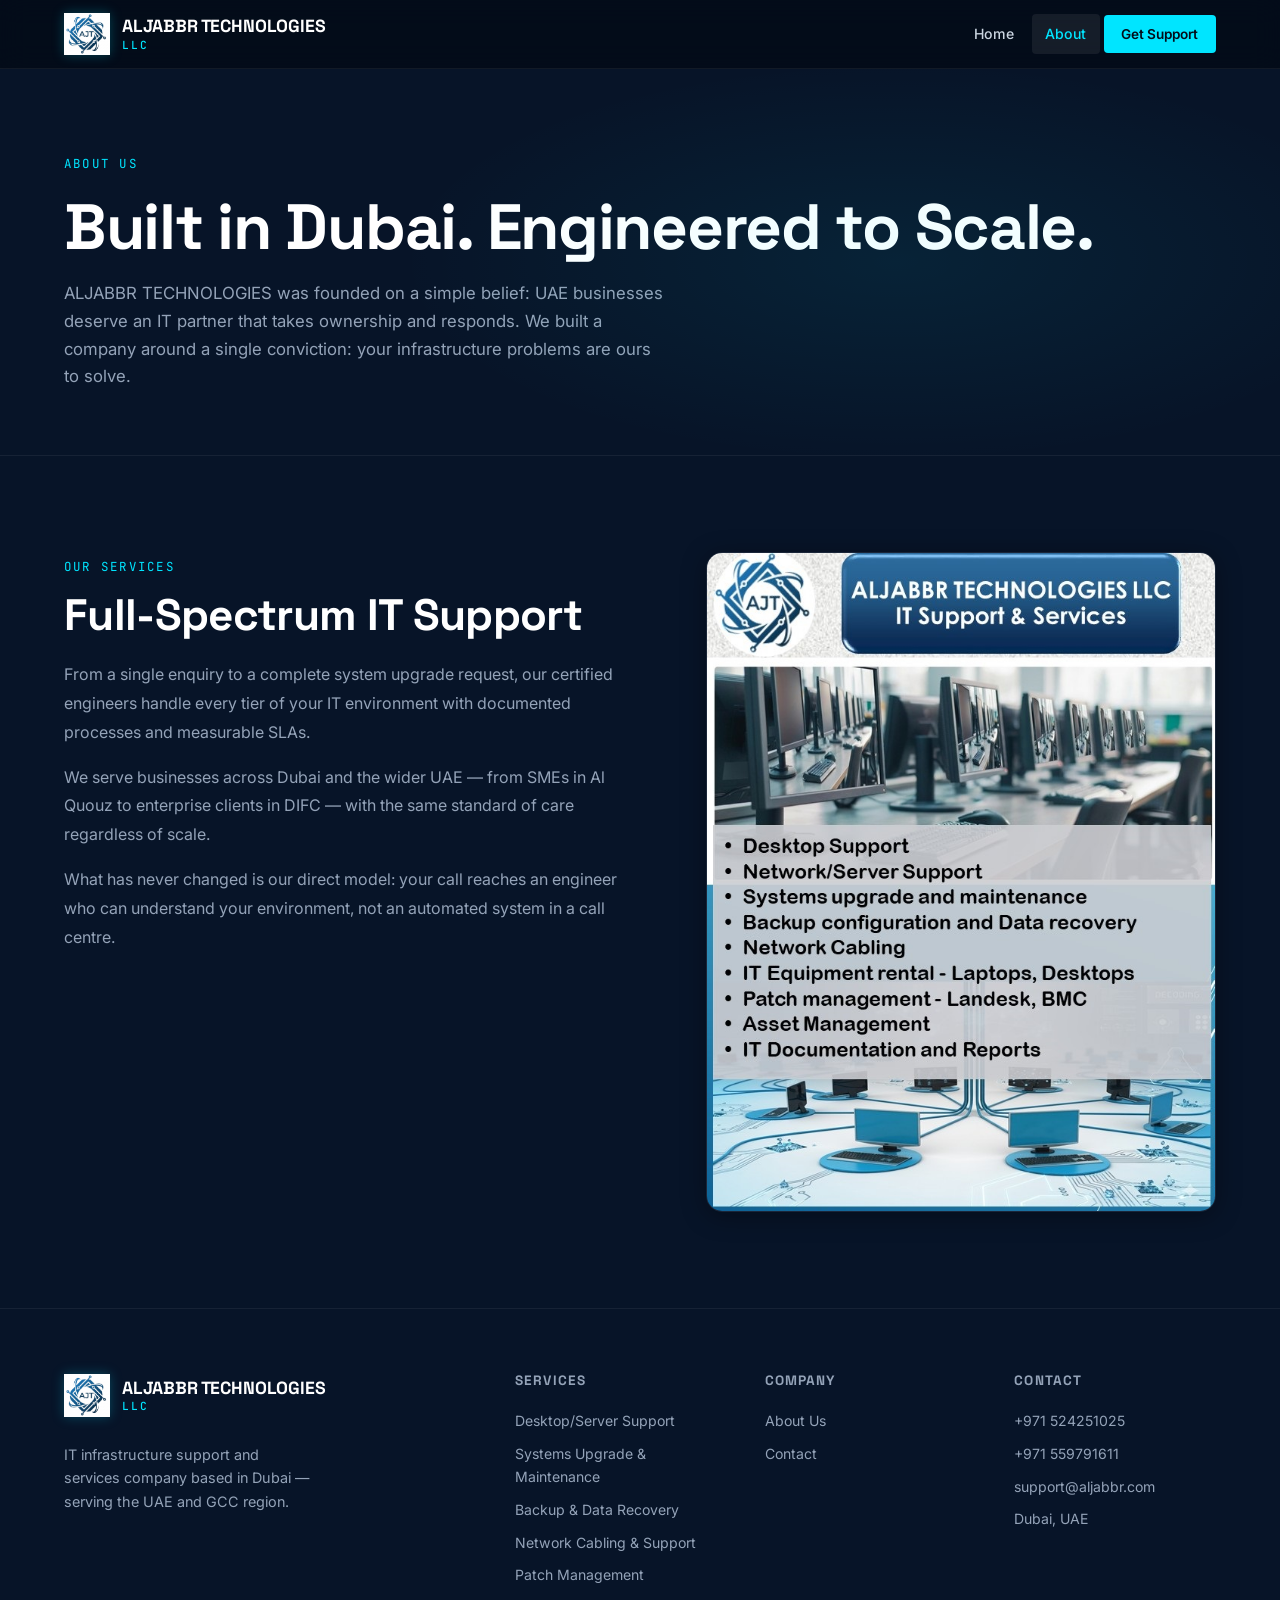
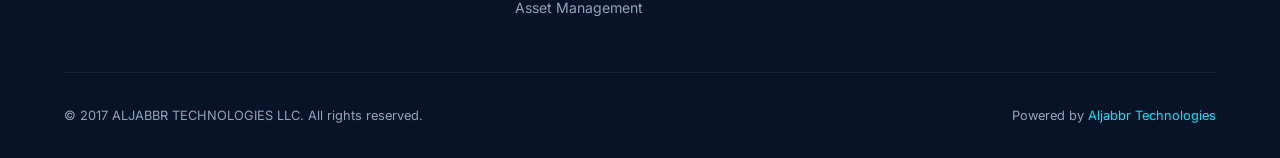
==== about.html @ be6b3d09 "Add files via upload" ====
<!DOCTYPE html>
<html lang="en">
<head>
  <meta charset="UTF-8" />
  <meta name="viewport" content="width=device-width, initial-scale=1.0" />
  <title>About — ALJABBR TECHNOLOGIES LLC</title>
  <meta name="description" content="Learn about ALJABBR TECHNOLOGIES LLC — IT support and services based in Dubai, UAE." />
  <link rel="stylesheet" href="style.css" />
  <style>
    /* ── Story section ── */
    .story { background: var(--navy-900); }
    .story__grid { display: grid; grid-template-columns: 1.1fr 1fr; gap: 5rem; align-items: start; }
    .story__content .eyebrow { margin-bottom: .75rem; }
    .story__content h2 { margin-bottom: 1.25rem; }
    .story__content p { color: var(--slate-400); margin-bottom: 1rem; line-height: 1.8; }

    /* ── Values ── */
    .values-grid { display: grid; grid-template-columns: repeat(3,1fr); gap: 1.5rem; }
    .value-card {
      background: var(--navy-800);
      border: 1px solid rgba(255,255,255,.07);
      border-radius: var(--radius-lg); padding: 2rem;
    }
    .value-card .num {
      font-family: var(--font-mono); font-size: 2.2rem; font-weight: 700;
      color: rgba(0,229,255,.15); line-height: 1; margin-bottom: .75rem;
    }
    .value-card h3 { font-size: 1.1rem; margin-bottom: .6rem; }
    .value-card p { font-size: .88rem; color: var(--slate-400); }

    /* ── Methodology ── */
    .method { background: var(--navy-900); }
    .method-steps { display: flex; flex-direction: column; gap: 0; margin-top: 3rem; }
    .method-step {
      display: grid; grid-template-columns: 80px 1fr;
      gap: 2rem; align-items: start;
      padding-block: 2.5rem;
      border-bottom: 1px solid rgba(255,255,255,.06);
    }
    .method-step:last-child { border-bottom: none; }
    .method-step__num {
      font-family: var(--font-display); font-size: 3rem; font-weight: 700;
      color: rgba(0,229,255,.12); line-height: 1;
    }
    .method-step__body h3 { margin-bottom: .6rem; }
    .method-step__body p { color: var(--slate-400); font-size: .95rem; line-height: 1.75; }
    .method-step__body .tag-row { display: flex; gap: .4rem; flex-wrap: wrap; margin-top: 1rem; }

    /* ── Responsive ── */
    @media (max-width: 900px) {
      .story__grid { grid-template-columns: 1fr; gap: 3rem; }
      .values-grid { grid-template-columns: 1fr 1fr; }
      .method-step { grid-template-columns: 50px 1fr; gap: 1.25rem; }
      .method-step__num { font-size: 2rem; }
    }
    @media (max-width: 600px) {
      .values-grid { grid-template-columns: 1fr; }
    }
  </style>
</head>
<body>

<nav class="nav">
  <div class="nav__inner">
    <a href="index.html" class="nav__logo" aria-label="ALJABBR TECHNOLOGIES LLC — Home">
      <img src="logo.png" alt="AJT Logo" class="nav__logo-img" width="46" height="46" />
      <div class="nav__brand">ALJABBR TECHNOLOGIES<small>LLC</small></div>
    </a>
    <div class="nav__links" id="navLinks">
      <a href="index.html">Home</a>
      <a href="about.html" class="active">About</a>
      <a href="contact.html" class="nav__cta">Get Support</a>
    </div>
    <button class="nav__toggle" id="navToggle" aria-label="Toggle menu" aria-expanded="false" aria-controls="navLinks">
      <span></span><span></span><span></span>
    </button>
  </div>
</nav>

<!-- ── Page Hero ── -->
<section class="page-hero">
  <div class="container">
    <div class="eyebrow">About Us</div>
    <h1>Built in Dubai. Engineered to Scale.</h1>
    <p>ALJABBR TECHNOLOGIES was founded on a simple belief: UAE businesses deserve an IT partner that takes ownership and responds. We built a company around a single conviction: your infrastructure problems are ours to solve.</p>
  </div>
</section>

<!-- ══ STORY / SERVICES ══ -->
<section class="section story">
  <div class="container">
    <div class="story__grid">
      <div class="story__content reveal">
        <div class="eyebrow">Our Services</div>
        <h2>Full-Spectrum IT Support</h2>
        <p>From a single enquiry to a complete system upgrade request, our certified engineers handle every tier of your IT environment with documented processes and measurable SLAs.</p>
        <p>We serve businesses across Dubai and the wider UAE — from SMEs in Al Quouz to enterprise clients in DIFC — with the same standard of care regardless of scale.</p>
        <p>What has never changed is our direct model: your call reaches an engineer who can understand your environment, not an automated system in a call centre.</p>
      </div>
      <!-- Services flyer image -->
      <div class="so-visual reveal">
        <div class="so-img-wrap">
          <img
            src="AljabbrTech.jpg"
            alt="ALJABBR TECHNOLOGIES — IT Support &amp; Services overview"
            class="so-img"
            loading="lazy"
          />
        </div>
      </div>
    </div>
  </div>
</section>

<!-- ══ FOOTER ══ -->
<footer class="footer">
  <div class="container">
    <div class="footer__grid">
      <div class="footer__brand">
        <a href="index.html" class="nav__logo" style="margin-bottom:.75rem;display:inline-flex;">
          <img src="logo.png" alt="AJT Logo" class="nav__logo-img" />
          <div class="nav__brand">ALJABBR TECHNOLOGIES<small>LLC</small></div>
        </a>
        <p>IT infrastructure support and services company based in Dubai — serving the UAE and GCC region.</p>
      </div>
      <div class="footer__col">
        <h5>Services</h5>
        <a href="index.html">Desktop/Server Support</a>
        <a href="index.html">Systems Upgrade &amp; Maintenance</a>
        <a href="index.html">Backup &amp; Data Recovery</a>
        <a href="index.html">Network Cabling &amp; Support</a>
        <a href="index.html">Patch Management</a>
        <a href="index.html">Asset Management</a>
      </div>
      <div class="footer__col">
        <h5>Company</h5>
        <a href="about.html">About Us</a>
        <a href="contact.html">Contact</a>
      </div>
      <div class="footer__col">
        <h5>Contact</h5>
        <a href="tel:+971524251025">+971 524251025</a>
        <a href="tel:+971559791611">+971 559791611</a>
        <a href="mailto:support@aljabbr.com">support@aljabbr.com</a>
        <a href="contact.html">Dubai, UAE</a>
      </div>
    </div>
    <div class="footer__bottom">
      <span>© 2017 ALJABBR TECHNOLOGIES LLC. All rights reserved.</span>
      <span>Powered by <span class="arc">Aljabbr Technologies</span></span>
    </div>
  </div>
</footer>

<script src="main.js"></script>
</body>
</html>
---- style.css ----
/* =============================================
   ALJABBR TECHNOLOGIES LLC — Global Stylesheet
   ============================================= */

@import url('https://fonts.googleapis.com/css2?family=Space+Grotesk:wght@300;400;500;600;700&family=Inter:wght@300;400;500;600&family=JetBrains+Mono:wght@400;500&display=swap');

/* ── Design Tokens ── */
:root {
  --navy-950:    #040d1a;
  --navy-900:    #071428;
  --navy-800:    #0d2040;
  --navy-700:    #102b55;
  --navy-600:    #143566;
  --slate-400:   #94a3b8;
  --slate-300:   #cbd5e1;
  --slate-200:   #e2e8f0;
  --slate-100:   #f1f5f9;
  --white:       #ffffff;
  --arc:         #00e5ff;
  --arc-dim:     #00b8cc;
  --arc-glow:    rgba(0,229,255,.15);
  --green-accent:#00ffa3;
  --danger:      #ff4d6d;

  --font-display: 'Space Grotesk', sans-serif;
  --font-body:    'Inter', sans-serif;
  --font-mono:    'JetBrains Mono', monospace;

  --radius-sm: 4px;
  --radius-md: 8px;
  --radius-lg: 16px;
  --radius-xl: 24px;

  --shadow-card: 0 4px 24px rgba(0,0,0,.35);
  --shadow-glow: 0 0 32px rgba(0,229,255,.18);

  --transition: 220ms cubic-bezier(.4,0,.2,1);
  --max-w: 1200px;
}

/* ── Reset ── */
*, *::before, *::after { box-sizing: border-box; margin: 0; padding: 0; }
html { scroll-behavior: smooth; font-size: 16px; }
body {
  font-family: var(--font-body);
  background: var(--navy-950);
  color: var(--slate-300);
  line-height: 1.65;
  -webkit-font-smoothing: antialiased;
}
img { display: block; max-width: 100%; }
a { color: inherit; text-decoration: none; }
ul, ol { list-style: none; }
button { cursor: pointer; font-family: inherit; border: none; background: none; }
input, textarea, select { font-family: inherit; }

/* ── Typography ── */
h1,h2,h3,h4,h5 { font-family: var(--font-display); color: var(--white); line-height: 1.15; font-weight: 700; }
h1 { font-size: clamp(2rem, 5vw, 4rem); letter-spacing: -.02em; }
h2 { font-size: clamp(1.6rem, 3.5vw, 2.75rem); letter-spacing: -.015em; }
h3 { font-size: clamp(1.1rem, 2vw, 1.5rem); }
h4 { font-size: 1.1rem; }
p  { color: var(--slate-300); }

.eyebrow {
  font-family: var(--font-mono);
  font-size: .78rem;
  letter-spacing: .18em;
  text-transform: uppercase;
  color: var(--arc);
  display: inline-block;
  margin-bottom: .75rem;
}

/* ── Layout ── */
.container { max-width: var(--max-w); margin-inline: auto; padding-inline: 1.5rem; }
.section    { padding-block: 6rem; }
.section-sm { padding-block: 3.5rem; }

/* ── Navigation ── */
.nav {
  position: sticky; top: 0; z-index: 100;
  background: rgba(4,13,26,.92);
  backdrop-filter: blur(14px);
  -webkit-backdrop-filter: blur(14px);
  border-bottom: 1px solid rgba(255,255,255,.06);
}
.nav__inner {
  display: flex; align-items: center; justify-content: space-between;
  height: 68px; max-width: var(--max-w); margin-inline: auto; padding-inline: 1.5rem;
  gap: 1rem;
}
.nav__logo {
  display: flex; align-items: center; gap: .75rem;
  text-decoration: none; flex-shrink: 0;
}
.nav__logo-img {
  width: 46px; height: 46px;
  object-fit: contain;
  flex-shrink: 0;
  filter: drop-shadow(0 0 6px rgba(0,229,255,.25));
  transition: filter var(--transition), transform var(--transition);
}
.nav__logo:hover .nav__logo-img {
  filter: drop-shadow(0 0 10px rgba(0,229,255,.5));
  transform: scale(1.04);
}
.nav__brand {
  font-family: var(--font-display);
  font-weight: 700; font-size: clamp(0.8rem, 2.5vw, 1.1rem);
  color: var(--white);
  line-height: 1.1;
  letter-spacing: -.01em;
  white-space: nowrap;
}
.nav__brand small {
  display: block;
  font-size: .7rem;
  font-weight: 500;
  letter-spacing: .18em;
  text-transform: uppercase;
  color: var(--arc);
  margin-top: .15rem;
  font-family: var(--font-mono);
}
.nav__links {
  display: flex; gap: .25rem; align-items: center;
}
.nav__links a {
  font-size: .88rem;
  font-weight: 500;
  color: var(--slate-300);
  padding: .5rem .85rem;
  border-radius: var(--radius-sm);
  transition: color var(--transition), background var(--transition);
  white-space: nowrap;
}
.nav__links a:hover,
.nav__links a.active {
  color: var(--white);
  background: rgba(255,255,255,.07);
}
.nav__links a.active { color: var(--arc); }
.nav__cta {
  font-size: .85rem !important; font-weight: 600 !important;
  background: var(--arc) !important;
  color: var(--navy-950) !important;
  padding: .5rem 1.1rem !important;
  border-radius: var(--radius-sm) !important;
  transition: background var(--transition), transform var(--transition) !important;
}
.nav__cta:hover { background: var(--arc-dim) !important; transform: translateY(-1px) !important; }

/* Mobile hamburger */
.nav__toggle {
  display: none;
  flex-direction: column; gap: 5px;
  width: 36px; height: 36px;
  padding: 6px; cursor: pointer;
  align-items: center; justify-content: center;
  flex-shrink: 0;
  border-radius: var(--radius-sm);
  transition: background var(--transition);
}
.nav__toggle:hover { background: rgba(255,255,255,.07); }
.nav__toggle span {
  display: block; height: 2px; width: 22px; border-radius: 2px;
  background: var(--white);
  transition: transform var(--transition), opacity var(--transition);
}
.nav__toggle.open span:nth-child(1) { transform: translateY(7px) rotate(45deg); }
.nav__toggle.open span:nth-child(2) { opacity: 0; }
.nav__toggle.open span:nth-child(3) { transform: translateY(-7px) rotate(-45deg); }

/* ── Buttons ── */
.btn {
  display: inline-flex; align-items: center; gap: .5rem;
  font-family: var(--font-display);
  font-size: .9rem; font-weight: 600;
  padding: .8rem 1.75rem;
  border-radius: var(--radius-sm);
  transition: all var(--transition);
  cursor: pointer; border: none;
}
.btn-primary {
  background: var(--arc);
  color: var(--navy-950);
}
.btn-primary:hover { background: var(--arc-dim); transform: translateY(-2px); box-shadow: 0 8px 24px rgba(0,229,255,.3); }
.btn-outline {
  background: transparent;
  color: var(--white);
  border: 1.5px solid rgba(255,255,255,.25);
}
.btn-outline:hover { border-color: var(--arc); color: var(--arc); transform: translateY(-2px); }
.btn-ghost {
  background: rgba(0,229,255,.08);
  color: var(--arc);
  border: 1px solid rgba(0,229,255,.25);
}
.btn-ghost:hover { background: rgba(0,229,255,.16); }

/* ── Cards ── */
.card {
  background: var(--navy-800);
  border: 1px solid rgba(255,255,255,.07);
  border-radius: var(--radius-lg);
  padding: 2rem;
  transition: border-color var(--transition), transform var(--transition), box-shadow var(--transition);
}
.card:hover {
  border-color: rgba(0,229,255,.3);
  transform: translateY(-4px);
  box-shadow: var(--shadow-glow);
}

/* ── Grid helpers ── */
.grid-2 { display: grid; grid-template-columns: repeat(2,1fr); gap: 1.5rem; }
.grid-3 { display: grid; grid-template-columns: repeat(3,1fr); gap: 1.5rem; }
.grid-4 { display: grid; grid-template-columns: repeat(4,1fr); gap: 1.5rem; }

/* ── Page Hero (sub-pages) ── */
.page-hero {
  background: var(--navy-900);
  padding-block: 5rem 4rem;
  border-bottom: 1px solid rgba(255,255,255,.06);
  position: relative; overflow: hidden;
}
.page-hero::before {
  content: '';
  position: absolute; inset: 0;
  background: radial-gradient(ellipse 60% 80% at 70% 50%, rgba(0,229,255,.07) 0%, transparent 65%);
  pointer-events: none;
}
.page-hero .eyebrow { margin-bottom: 1rem; }
.page-hero h1 { margin-bottom: 1rem; }
.page-hero p { font-size: 1.05rem; max-width: 55ch; color: var(--slate-400); }

/* ── Divider ── */
.divider {
  height: 1px; background: rgba(255,255,255,.07);
  margin-block: 0;
}

/* ── Section headings ── */
.section-head { text-align: center; margin-bottom: 3.5rem; }
.section-head h2 { margin-bottom: .75rem; }
.section-head p { max-width: 54ch; margin-inline: auto; color: var(--slate-400); font-size: 1.05rem; }

/* ── Stat strip ── */
.stat-strip {
  display: flex; gap: 0;
  background: var(--navy-800);
  border: 1px solid rgba(255,255,255,.07);
  border-radius: var(--radius-lg);
  overflow: hidden;
}
.stat-item {
  flex: 1;
  padding: 2rem;
  text-align: center;
  border-right: 1px solid rgba(255,255,255,.07);
}
.stat-item:last-child { border-right: none; }
.stat-item__num {
  font-family: var(--font-display);
  font-size: 2.4rem; font-weight: 700;
  color: var(--arc);
  display: block;
}
.stat-item__label {
  font-size: .82rem; color: var(--slate-400);
  text-transform: uppercase; letter-spacing: .08em;
  font-weight: 500;
}

/* ── Icon circles ── */
.icon-wrap {
  width: 52px; height: 52px;
  background: var(--arc-glow);
  border: 1px solid rgba(0,229,255,.2);
  border-radius: var(--radius-md);
  display: flex; align-items: center; justify-content: center;
  margin-bottom: 1.25rem;
  font-size: 1.4rem;
  flex-shrink: 0;
}

/* ── Tag / Chip ── */
.tag {
  display: inline-flex; align-items: center;
  font-family: var(--font-mono);
  font-size: .72rem; font-weight: 500;
  letter-spacing: .06em;
  padding: .25rem .65rem;
  border-radius: 99px;
  background: rgba(0,229,255,.1);
  color: var(--arc);
  border: 1px solid rgba(0,229,255,.2);
}
.tag-green { background: rgba(0,255,163,.08); color: var(--green-accent); border-color: rgba(0,255,163,.2); }

/* ── Footer ── */
.footer {
  background: var(--navy-900);
  border-top: 1px solid rgba(255,255,255,.06);
  padding-block: 4rem 2rem;
}
.footer__grid {
  display: grid;
  grid-template-columns: 2fr 1fr 1fr 1fr;
  gap: 3rem;
  margin-bottom: 3rem;
}
.footer__brand p { font-size: .9rem; color: var(--slate-400); margin-top: .75rem; max-width: 28ch; }
.footer__col h5 { font-size: .85rem; letter-spacing: .08em; text-transform: uppercase; color: var(--slate-400); margin-bottom: 1rem; }
.footer__col a {
  display: block; font-size: .88rem; color: var(--slate-400);
  padding-block: .3rem;
  transition: color var(--transition);
}
.footer__col a:hover { color: var(--arc); }
.footer__bottom {
  display: flex; align-items: center; justify-content: space-between;
  padding-top: 2rem;
  border-top: 1px solid rgba(255,255,255,.06);
  font-size: .8rem; color: var(--slate-400);
}
.footer__bottom .arc { color: var(--arc); }

/* ── Scroll animations ── */
.reveal {
  opacity: 0; transform: translateY(24px);
  transition: opacity .6s ease, transform .6s ease;
}
.reveal.visible { opacity: 1; transform: none; }

/* ── About page: services image ── */
.so-visual { display: flex; flex-direction: column; gap: 1.5rem; }
.so-img-wrap {
  border-radius: var(--radius-lg);
  overflow: hidden;
  border: 1px solid rgba(255,255,255,.08);
  box-shadow: var(--shadow-card);
}
.so-img { width: 100%; height: auto; display: block; }

/* ── Responsive ── */
@media (max-width: 1024px) {
  .grid-4 { grid-template-columns: repeat(2,1fr); }
  .footer__grid { grid-template-columns: 1fr 1fr; gap: 2rem; }
}
@media (max-width: 768px) {
  /* Nav mobile */
  .nav__links {
    display: none;
    position: absolute;
    top: 68px; left: 0; right: 0;
    flex-direction: column;
    background: var(--navy-900);
    border-bottom: 1px solid rgba(255,255,255,.08);
    padding: 1rem 1.5rem 1.25rem;
    gap: .25rem;
    z-index: 99;
  }
  .nav__links.open { display: flex; }
  .nav__links a { padding: .7rem 1rem; width: 100%; border-radius: var(--radius-sm); }
  .nav__toggle { display: flex; }
  /* hide the CTA in mobile nav drawer but show as regular link */
  .nav__links .nav__cta {
    margin-top: .5rem;
    text-align: center;
    justify-content: center;
  }

  /* Logo smaller on mobile */
  .nav__logo-img { width: 38px; height: 38px; }

  /* Grids */
  .grid-2, .grid-3 { grid-template-columns: 1fr; }

  /* Stat strip */
  .stat-strip { flex-direction: column; }
  .stat-item { border-right: none; border-bottom: 1px solid rgba(255,255,255,.07); }
  .stat-item:last-child { border-bottom: none; }

  /* Footer */
  .footer__grid { grid-template-columns: 1fr 1fr; gap: 2rem; }
  .footer__bottom { flex-direction: column; gap: .75rem; text-align: center; }

  /* Sections */
  .section { padding-block: 4rem; }
  .section-sm { padding-block: 2.5rem; }

  /* Page hero */
  .page-hero { padding-block: 3.5rem 2.5rem; }
}
@media (max-width: 480px) {
  h1 { font-size: 1.85rem; }
  h2 { font-size: 1.5rem; }
  .container { padding-inline: 1rem; }
  .footer__grid { grid-template-columns: 1fr; gap: 1.75rem; }
  .btn { padding: .75rem 1.25rem; font-size: .85rem; }
}
@media (prefers-reduced-motion: reduce) {
  *, *::before, *::after { transition-duration: 0ms !important; animation-duration: 0ms !important; }
  .reveal { opacity: 1; transform: none; }
}
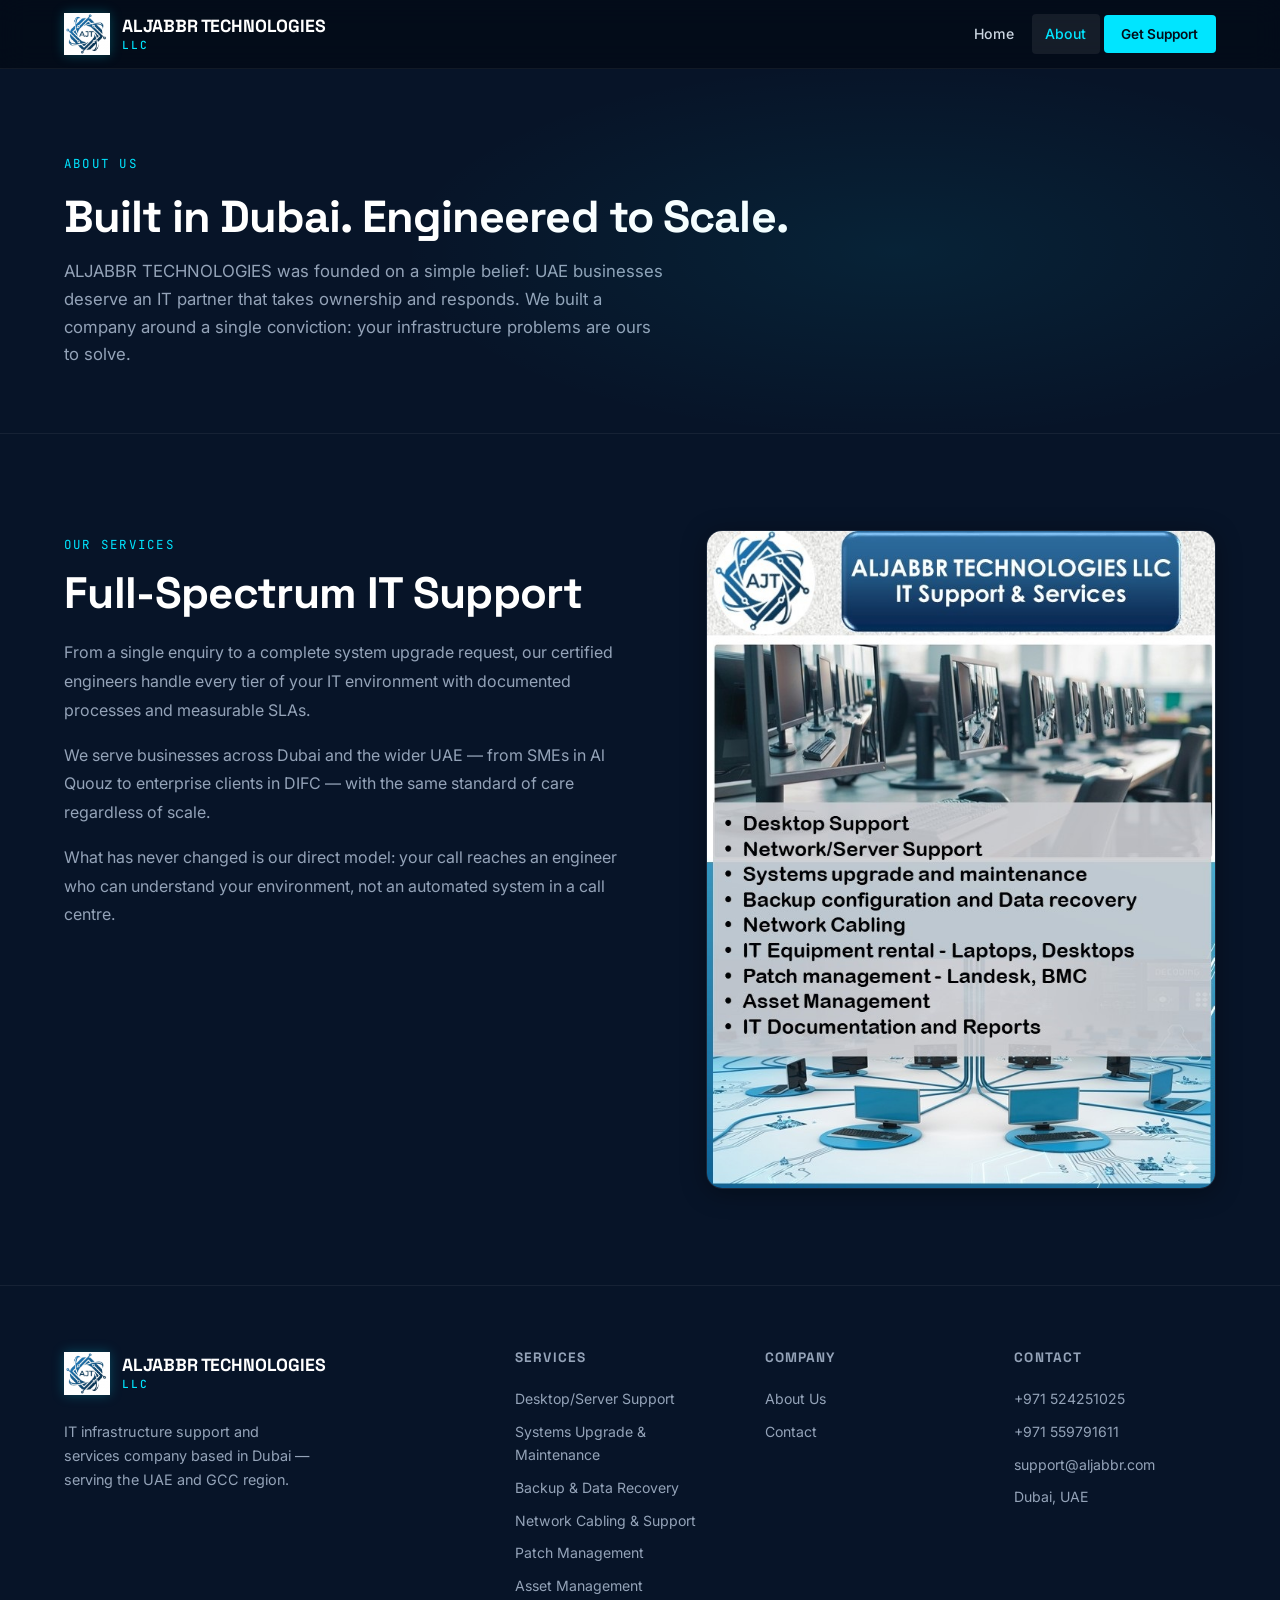
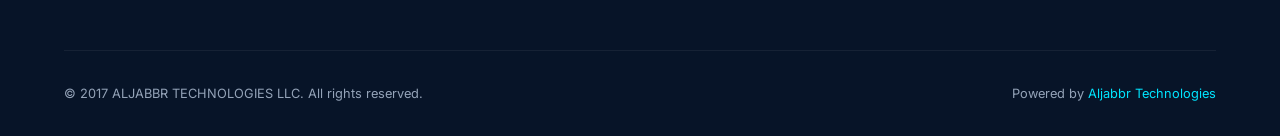
==== commit fd8ced1b: "Add files via upload" ====
--- a/about.html
+++ b/about.html
@@ -55,6 +55,12 @@
     }
     @media (max-width: 600px) {
       .values-grid { grid-template-columns: 1fr; }
+      .story__content h2 { font-size: 1.5rem; }
+    }
+    @media (max-width: 480px) {
+      .method-step { grid-template-columns: 1fr; gap: .75rem; padding-block: 1.75rem; }
+      .method-step__num { font-size: 1.6rem; }
+      .value-card { padding: 1.5rem; }
     }
   </style>
 </head>
--- a/style.css
+++ b/style.css
@@ -56,7 +56,7 @@
 
 /* ── Typography ── */
 h1,h2,h3,h4,h5 { font-family: var(--font-display); color: var(--white); line-height: 1.15; font-weight: 700; }
-h1 { font-size: clamp(2rem, 5vw, 4rem); letter-spacing: -.02em; }
+h1 { font-size: clamp(2rem, 5vw, 2.8rem); letter-spacing: -.02em; }
 h2 { font-size: clamp(1.6rem, 3.5vw, 2.75rem); letter-spacing: -.015em; }
 h3 { font-size: clamp(1.1rem, 2vw, 1.5rem); }
 h4 { font-size: 1.1rem; }
@@ -364,9 +364,9 @@
     z-index: 99;
   }
   .nav__links.open { display: flex; }
-  .nav__links a { padding: .7rem 1rem; width: 100%; border-radius: var(--radius-sm); }
+  .nav__links a { padding: .7rem 1rem; width: 100%; border-radius: var(--radius-sm); min-height: 44px; display: flex; align-items: center; }
   .nav__toggle { display: flex; }
-  /* hide the CTA in mobile nav drawer but show as regular link */
+  /* CTA in mobile nav drawer */
   .nav__links .nav__cta {
     margin-top: .5rem;
     text-align: center;
@@ -394,13 +394,23 @@
 
   /* Page hero */
   .page-hero { padding-block: 3.5rem 2.5rem; }
+
+  /* Buttons — larger touch targets on mobile */
+  .btn { min-height: 48px; }
+}
+@media (max-width: 600px) {
+  /* Footer stack to single column */
+  .footer__grid { grid-template-columns: 1fr; gap: 1.75rem; }
+  .footer__brand { max-width: 100%; }
+  .footer__brand p { max-width: 100%; }
 }
 @media (max-width: 480px) {
   h1 { font-size: 1.85rem; }
   h2 { font-size: 1.5rem; }
   .container { padding-inline: 1rem; }
-  .footer__grid { grid-template-columns: 1fr; gap: 1.75rem; }
   .btn { padding: .75rem 1.25rem; font-size: .85rem; }
+  /* Eyebrow smaller on very small screens */
+  .eyebrow { font-size: .7rem; letter-spacing: .12em; }
 }
 @media (prefers-reduced-motion: reduce) {
   *, *::before, *::after { transition-duration: 0ms !important; animation-duration: 0ms !important; }
